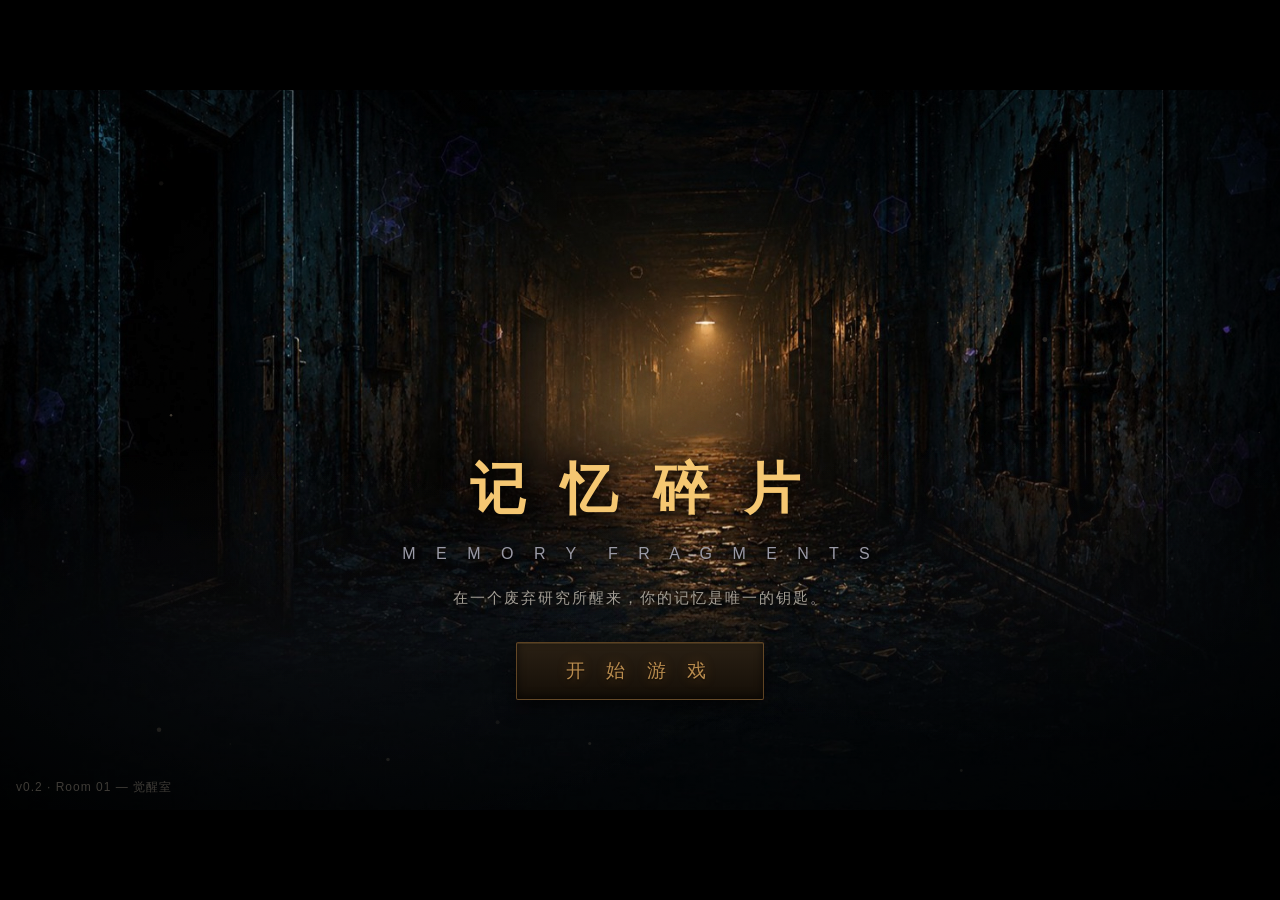
==== docs/index.html @ 023a06d7 "密码盘精修(修✕错位回右上发光叉+刻字金属键+凹槽辉光读数+红黄调柔)+线索图点击放大查看(ESC/点击收回)+全套程序化音效(拨灯/刻刀铮鸣/纸张/布/密码键哒/开锁哐当/答错嗡/开门,接静音键)" ====
<!DOCTYPE html>
<html lang="zh-CN">
<head>
<meta charset="UTF-8">
<meta name="viewport" content="width=device-width, initial-scale=1.0, maximum-scale=1.0, user-scalable=no">
<title>记忆碎片 · Memory Fragments</title>
<link rel="stylesheet" href="style.css">
</head>
<body>
<div id="app">
  <!-- 1280×720 舞台，按窗口等比缩放，热点坐标稳定 -->
  <div id="stage">

    <!-- 房间 -->
    <div id="room" class="hidden">
      <div id="bgLayer"></div>          <!-- 背景图（带鼠标视差） -->
      <div id="lampGlow"></div>         <!-- 暖黄灯光辉光（闪烁） -->
      <div id="colorGrade"></div>       <!-- 暖色调色 -->
      <canvas id="fxCanvas"></canvas>   <!-- 灰尘粒子 -->
      <div id="grain"></div>            <!-- 胶片颗粒 -->
      <div id="vignette"></div>         <!-- 晕影 -->
      <div id="hotspots"></div>         <!-- 交互热点 -->

      <!-- HUD -->
      <div id="statusPlate">
        <div class="room-name">觉醒室</div>
        <div class="stat" id="clueStat">线索　0 / 4</div>
        <div class="stat" id="fragStat">碎片　0 / 5</div>
      </div>
      <div id="toast"></div>

      <!-- 静音开关 -->
      <button id="muteBtn" aria-label="声音开关" title="声音开关">
        <svg viewBox="0 0 24 24" width="18" height="18" fill="none" stroke="currentColor" stroke-width="1.7" stroke-linecap="round" stroke-linejoin="round">
          <path d="M4 9v6h4l5 4V5L8 9H4z"/><path class="wave" d="M16 9a4 4 0 0 1 0 6"/><path class="wave" d="M18.5 6.5a8 8 0 0 1 0 11"/>
        </svg>
      </button>
    </div>

    <!-- 记忆闪回 -->
    <div id="memFlash" class="hidden">
      <div class="mf-static"></div>
      <div class="mf-body">
        <div class="mf-kicker" id="mfKicker">记 忆 碎 片</div>
        <p class="mf-text" id="mfText"></p>
        <button id="mfClose" class="mf-continue">…</button>
      </div>
    </div>

    <!-- 记忆档案 -->
    <div id="memArchive" class="hidden">
      <div class="ma-panel">
        <button id="maClose" class="corner-close" aria-label="关闭">✕</button>
        <h2>记 忆 档 案</h2>
        <div id="maList"></div>
        <div class="ma-hint">每一块都是从你脑中被取走的——趁还记得，再读一遍。</div>
      </div>
    </div>

    <!-- 浮动热点名称标签 -->
    <div id="hoverLabel"></div>

    <!-- 标题封面（电影级） -->
    <div id="title">
      <div id="titleBg"></div>              <!-- 缓慢推近的走廊 -->
      <div id="titleLamp"></div>            <!-- 走廊吊灯明灭 -->
      <div class="title-fog fog1"></div>    <!-- 飘动雾气 -->
      <div class="title-fog fog2"></div>
      <canvas id="titleDust"></canvas>      <!-- 浮尘 -->
      <div id="titleGrain"></div>          <!-- 胶片颗粒 -->
      <div id="titleVig"></div>            <!-- 晕影呼吸 -->
      <div class="title-content">
        <h1>记 忆 碎 片</h1>
        <div class="subtitle">M E M O R Y　F R A G M E N T S</div>
        <p class="tagline">在一个废弃研究所醒来，你的记忆是唯一的钥匙。</p>
        <button id="startBtn">开 始 游 戏</button>
      </div>
      <div class="version">v0.2 · Room 01 — 觉醒室</div>
    </div>

    <!-- 图片弹窗：只靠点击牌子外的空白处关闭 -->
    <div id="popup" class="hidden">
      <div class="popup-card">
        <h2 id="popupTitle"></h2>
        <div class="popup-img-wrap"><img id="popupImg" alt=""></div>
        <p id="popupDesc"></p>
      </div>
    </div>

    <!-- 线索图放大查看：点图放大，点一下/ESC 收回 -->
    <div id="imgZoom" class="hidden"><img id="imgZoomImg" alt=""></div>

    <!-- 密码键盘 -->
    <div id="keypad" class="hidden">
      <div class="keypad-panel">
        <button id="kpClose" class="corner-close" aria-label="关闭">✕</button>
        <div class="brand">SECURE-LOCK v7</div>
        <div class="digits" id="digits"></div>
        <div class="kp-hint" id="kpHint">输入四位密码</div>
        <div class="keys" id="keys"></div>
      </div>
    </div>

  </div>
</div>

<!-- 手机竖屏：请横屏提示 -->
<div id="rotateHint">
  <svg viewBox="0 0 24 24" width="60" height="60" fill="none" stroke="currentColor" stroke-width="1.4" stroke-linecap="round" stroke-linejoin="round">
    <rect x="7" y="2" width="10" height="20" rx="2"/><path d="M11 19h2"/>
  </svg>
  <p>请把手机横过来<br>横屏体验</p>
</div>
<script src="game.js"></script>
</body>
</html>
---- docs/style.css ----
:root{
  --amber:#f5c772;
  --amber-soft:#e8b25e;
  --ink:#0a0d12;
  --ink-card:#0c0f15;
  --text:#e9e2d4;
  --muted:#9a8f7c;
  /* 恐怖外壳调色：锈/黄铜/骨白/发霉暖黑 */
  --rust:#6e3f22;
  --brass:#b98c4e;
  --brass-dim:#8a6736;
  --bone:#c8bca2;
  --panel:#0b0907;
  --panel-2:#100c08;
  --font: "PingFang SC","Microsoft YaHei","Noto Sans SC","Hiragino Sans GB",-apple-system,sans-serif;
  /* 复用的胶片颗粒纹理 */
  --grain-tex:url("data:image/svg+xml;utf8,<svg xmlns='http://www.w3.org/2000/svg' width='140' height='140'><filter id='n'><feTurbulence type='fractalNoise' baseFrequency='.85' numOctaves='2'/></filter><rect width='100%25' height='100%25' filter='url(%23n)'/></svg>");
}
*{margin:0;padding:0;box-sizing:border-box;}
html,body{height:100%;background:#000;overflow:hidden;font-family:var(--font);
  -webkit-user-select:none;user-select:none;-webkit-tap-highlight-color:transparent;}

#app{position:fixed;inset:0;background:#000;display:flex;align-items:center;justify-content:center;}

/* ===== 1280×720 舞台，等比缩放居中 ===== */
#stage{position:relative;width:1280px;height:720px;transform-origin:center center;
  box-shadow:0 0 80px rgba(0,0,0,.8);}

.hidden{display:none !important;}

/* ===== 房间 ===== */
#room{position:absolute;inset:0;overflow:hidden;background:#05070a;}
#bgLayer{position:absolute;inset:-5%;background:center/cover no-repeat;
  will-change:transform;transition:transform .18s ease-out;}

/* 暖黄灯光辉光（脚本里改 --flick 实现闪烁） */
#lampGlow{position:absolute;left:46%;top:50%;width:62%;height:80%;
  transform:translate(-50%,-50%);pointer-events:none;
  background:radial-gradient(ellipse 40% 42% at 50% 50%,
     rgba(255,196,110,.34),rgba(255,170,80,.12) 45%,transparent 70%);
  mix-blend-mode:screen;opacity:var(--flick,1);}

#colorGrade{position:absolute;inset:0;pointer-events:none;mix-blend-mode:soft-light;
  background:linear-gradient(180deg,rgba(60,40,15,.35),rgba(10,20,30,.25));}

#fxCanvas{position:absolute;inset:0;pointer-events:none;}

/* 胶片颗粒 */
#grain{position:absolute;inset:-50%;pointer-events:none;opacity:.045;
  background-image:url("data:image/svg+xml;utf8,<svg xmlns='http://www.w3.org/2000/svg' width='120' height='120'><filter id='n'><feTurbulence type='fractalNoise' baseFrequency='.9' numOctaves='2'/></filter><rect width='100%25' height='100%25' filter='url(%23n)'/></svg>");
  animation:grain .5s steps(4) infinite;}
@keyframes grain{
  0%{transform:translate(0,0)} 25%{transform:translate(-3%,2%)}
  50%{transform:translate(2%,-2%)} 75%{transform:translate(-2%,-3%)}
  100%{transform:translate(3%,2%)} }

/* 晕影 */
#vignette{position:absolute;inset:0;pointer-events:none;
  background:radial-gradient(ellipse 75% 75% at 50% 48%,transparent 40%,rgba(0,0,0,.55) 88%,rgba(0,0,0,.85));}

/* ===== 热点 ===== */
#hotspots{position:absolute;inset:0;}
/* 无边框、无方块：悬停只给一层柔和暖光（边缘渐隐看不出矩形）+ 浮标签 */
.hotspot{position:absolute;cursor:pointer;background:transparent;
  transition:background .3s ease;}
.hotspot:hover{
  background:radial-gradient(ellipse 60% 60% at center,rgba(245,205,130,.13),rgba(245,190,100,.05) 45%,transparent 68%);}

/* 贴着鼠标的发光文字标签——不是按钮：无底板无边框，靠多层描边在任何背景上清晰 */
#hoverLabel{position:absolute;z-index:40;pointer-events:none;display:none;
  padding:2px 4px;font-size:16px;letter-spacing:4px;color:var(--brass);white-space:nowrap;
  background:none;border:none;box-shadow:none;
  text-shadow:0 0 6px rgba(0,0,0,.98),0 0 10px rgba(0,0,0,.95),0 2px 4px #000,0 0 18px rgba(160,105,40,.45);}

/* ===== HUD（锈蚀铭牌）===== */
#statusPlate{position:absolute;left:16px;top:14px;z-index:30;
  padding:11px 18px 12px;border-radius:3px;
  background:linear-gradient(165deg,rgba(20,14,8,.85),rgba(8,6,4,.85));
  border:1px solid rgba(110,80,44,.3);
  box-shadow:0 6px 20px rgba(0,0,0,.55),inset 0 1px 0 rgba(170,130,70,.08);
  backdrop-filter:blur(2px);}
#statusPlate .room-name{color:var(--brass);font-size:19px;letter-spacing:5px;margin-bottom:5px;
  text-shadow:0 0 10px rgba(150,100,40,.35),0 1px 2px #000;}
#statusPlate .stat{color:rgba(190,176,146,.78);font-size:13px;line-height:1.7;letter-spacing:2px;}

#toast{position:absolute;left:50%;bottom:46px;transform:translateX(-50%) translateY(8px);
  z-index:30;max-width:680px;padding:11px 30px;border-radius:2px;text-align:center;
  color:var(--bone);font-size:16.5px;letter-spacing:1.5px;
  background:linear-gradient(180deg,rgba(16,11,7,.94),rgba(7,5,3,.94));
  border:1px solid rgba(110,80,44,.34);text-shadow:0 1px 3px #000;
  box-shadow:0 8px 26px rgba(0,0,0,.65),inset 0 1px 0 rgba(170,130,70,.08);
  opacity:0;visibility:hidden;transition:opacity .3s, transform .3s;}
#toast.show{opacity:1;visibility:visible;transform:translateX(-50%) translateY(0);}

/* ===== 标题封面（电影级）===== */
#title{position:absolute;inset:0;z-index:60;overflow:hidden;background:#000;
  display:flex;align-items:flex-end;justify-content:center;
  transition:opacity .8s ease;}

/* 走廊背景：缓慢推近（Ken Burns），往走廊深处暖光推 */
#titleBg{position:absolute;inset:-4%;background:center/cover no-repeat;
  background-image:var(--titlebg);transform-origin:50% 44%;
  animation:kenburns 34s ease-in-out infinite alternate;}
@keyframes kenburns{
  0%{transform:scale(1.02) translateY(0)}
  100%{transform:scale(1.16) translateY(-1.5%)} }

/* 走廊尽头吊灯：暖光明灭 */
#titleLamp{position:absolute;left:50%;top:44%;width:38%;height:46%;
  transform:translate(-50%,-50%);pointer-events:none;mix-blend-mode:screen;
  background:radial-gradient(ellipse 46% 50% at 50% 50%,
     rgba(255,180,90,.30),rgba(255,150,70,.10) 48%,transparent 72%);
  opacity:var(--tflick,1);}

/* 飘动雾气 */
.title-fog{position:absolute;inset:-20%;pointer-events:none;opacity:.5;
  background:radial-gradient(ellipse 50% 36% at 30% 70%,rgba(120,120,135,.10),transparent 60%),
            radial-gradient(ellipse 44% 30% at 72% 64%,rgba(110,115,130,.09),transparent 62%);}
.fog1{animation:fogDrift 46s linear infinite;}
.fog2{animation:fogDrift 64s linear infinite reverse;opacity:.35;}
@keyframes fogDrift{0%{transform:translate(-4%,1%)}50%{transform:translate(4%,-2%)}100%{transform:translate(-4%,1%)}}

#titleDust{position:absolute;inset:0;pointer-events:none;}

/* 胶片颗粒 */
#titleGrain{position:absolute;inset:-50%;pointer-events:none;opacity:.05;
  background-image:var(--grain-tex);background-size:140px;
  animation:grain .5s steps(4) infinite;mix-blend-mode:overlay;}

/* 晕影呼吸 */
#titleVig{position:absolute;inset:0;pointer-events:none;
  background:radial-gradient(ellipse 80% 80% at 50% 46%,transparent 32%,rgba(0,0,0,.6) 82%,rgba(0,0,0,.92));
  animation:vigBreath 9s ease-in-out infinite;}
@keyframes vigBreath{0%,100%{opacity:.86}50%{opacity:1}}

.title-content{position:relative;text-align:center;margin-bottom:110px;z-index:2;}

/* 标题：像快烧坏的灯，分段闪现后稳定 */
#title h1{color:var(--amber);font-size:56px;font-weight:600;letter-spacing:10px;
  text-shadow:0 2px 14px #000,0 0 44px rgba(0,0,0,.95),0 0 60px rgba(180,110,40,.25);
  opacity:0;animation:flickerIn 2.6s .3s forwards;}
#title .subtitle{color:#9a9aa6;font-size:16px;letter-spacing:8px;margin-top:16px;
  text-shadow:0 2px 10px #000,0 0 20px rgba(0,0,0,.9);
  opacity:0;animation:fadeUp 1.6s 2.4s forwards;}
#title .tagline{color:#a39e95;font-size:15px;margin-top:24px;letter-spacing:2px;
  text-shadow:0 2px 10px #000,0 0 16px rgba(0,0,0,.95);
  opacity:0;animation:fadeUp 1.6s 3.0s forwards;}
@keyframes flickerIn{
  0%{opacity:0}
  8%{opacity:.9}12%{opacity:.1}18%{opacity:.85}24%{opacity:.2}
  32%{opacity:1}40%{opacity:.45}48%{opacity:1}
  62%{opacity:.85}70%{opacity:1}100%{opacity:1}}
@keyframes fadeUp{from{opacity:0;transform:translateY(10px)}to{opacity:1;transform:translateY(0)}}

.version{position:absolute;left:16px;bottom:14px;color:#3f3c37;font-size:12px;letter-spacing:1px;z-index:2;}

/* 开始按钮：锈蚀金属铭牌 + 缓慢呼吸辉光 */
#startBtn{margin-top:34px;padding:15px 0;width:248px;font-family:var(--font);
  font-size:19px;letter-spacing:8px;color:var(--brass);cursor:pointer;border-radius:2px;
  background:linear-gradient(180deg,#2a2014,#140e07);
  border:1px solid rgba(140,100,52,.6);
  box-shadow:inset 0 1px 0 rgba(200,155,90,.18),inset 0 -2px 8px rgba(0,0,0,.6),0 6px 20px rgba(0,0,0,.6);
  text-shadow:0 0 12px rgba(180,110,40,.4),0 1px 2px #000;
  opacity:0;animation:fadeUp 1.6s 3.6s forwards, btnBreath 3.4s 5s ease-in-out infinite;}
#startBtn:hover{color:#ecc47e;background:linear-gradient(180deg,#3a2c17,#1c130a);
  box-shadow:inset 0 1px 0 rgba(200,155,90,.25),inset 0 -2px 8px rgba(0,0,0,.6),0 0 30px rgba(170,105,30,.55);
  transform:translateY(-1px);animation:none;opacity:1;}
#startBtn:active{transform:translateY(1px);box-shadow:inset 0 2px 10px rgba(0,0,0,.8);}
@keyframes btnBreath{0%,100%{box-shadow:inset 0 1px 0 rgba(200,155,90,.18),inset 0 -2px 8px rgba(0,0,0,.6),0 6px 20px rgba(0,0,0,.6)}
  50%{box-shadow:inset 0 1px 0 rgba(200,155,90,.22),inset 0 -2px 8px rgba(0,0,0,.6),0 0 26px rgba(160,100,30,.4)}}

/* ===== 通用：右上角 ✕ 关闭（锈蚀金属铆钉）===== */
.corner-close{position:absolute;top:10px;right:10px;width:32px;height:32px;
  display:flex;align-items:center;justify-content:center;
  font-size:17px;color:#7a6e58;cursor:pointer;border-radius:2px;
  background:linear-gradient(160deg,#241b12,#0e0a06);
  border:1px solid rgba(110,80,46,.45);
  box-shadow:inset 0 1px 0 rgba(180,140,80,.12),inset 0 0 10px rgba(0,0,0,.7);
  transition:color .18s,box-shadow .18s;z-index:5;font-family:var(--font);}
.corner-close:hover{color:var(--brass);
  box-shadow:inset 0 1px 0 rgba(180,140,80,.18),inset 0 0 10px rgba(0,0,0,.7),0 0 14px rgba(150,100,40,.4);}

/* ===== 检视弹窗：一块铆钉锈铁牌，纹理清晰、无亮边框、内容坐在牌上 ===== */
#popup{position:absolute;inset:0;z-index:70;display:flex;align-items:center;justify-content:center;
  background:radial-gradient(ellipse at center,rgba(0,0,0,.86),rgba(0,0,0,.96));
  backdrop-filter:blur(4px);opacity:0;transition:opacity .3s;}
#popup.show{opacity:1;}
.popup-card{position:relative;
  background:
    linear-gradient(155deg,rgba(10,7,4,.34),rgba(5,3,2,.5)),
    url("assets/ui/panel_metal.jpg") center/100% 100% no-repeat;
  width:560px;max-width:1120px;max-height:646px;border:none;border-radius:4px;
  padding:28px 40px 30px;overflow:hidden;
  display:flex;flex-direction:column;align-items:center;
  box-shadow:0 46px 110px rgba(0,0,0,.92),0 0 0 1px rgba(0,0,0,.85),
    inset 0 0 55px 3px rgba(0,0,0,.5);
  transform:scale(.97);transition:transform .3s,opacity .3s;}
.popup-card::before,.popup-card::after{display:none;}
/* ✕：纯发光叉，不带金属板 */
.popup-card>.corner-close{position:absolute;top:12px;right:14px;z-index:6;
  background:none;border:none;box-shadow:none;color:#9a8a6a;font-size:19px;}
.popup-card>.corner-close:hover{color:var(--brass);box-shadow:none;
  text-shadow:0 0 12px rgba(160,105,40,.6);}
#popup.show .popup-card{transform:scale(1);}
.popup-card h2{color:var(--brass);font-size:21px;letter-spacing:8px;font-weight:600;
  margin-bottom:18px;text-shadow:0 0 18px rgba(150,100,40,.5),0 2px 6px #000;}
/* 图片：贴在铁牌上的一张照片，有限大小（px 相对720舞台，别用vh会被舞台缩放翻倍）*/
.popup-img-wrap{width:auto;max-width:100%;height:auto;max-height:280px;
  border:1px solid rgba(0,0,0,.75);border-radius:2px;overflow:hidden;background:#040302;
  box-shadow:0 8px 22px rgba(0,0,0,.65),inset 0 0 0 1px rgba(150,110,60,.10);
  display:flex;justify-content:center;}
#popupImg{max-width:440px;max-height:280px;object-fit:contain;filter:contrast(1.03) saturate(.96);cursor:zoom-in;}

/* 线索图放大查看 */
#imgZoom{position:absolute;inset:0;z-index:72;display:flex;align-items:center;justify-content:center;
  background:rgba(0,0,0,.95);cursor:zoom-out;opacity:0;transition:opacity .25s;}
#imgZoom.show{opacity:1;}
#imgZoomImg{max-width:1160px;max-height:670px;object-fit:contain;
  border:1px solid rgba(110,80,44,.4);box-shadow:0 30px 90px rgba(0,0,0,.85);}
#popupDesc{color:var(--bone);font-size:15px;line-height:1.95;letter-spacing:.5px;
  text-align:center;margin-top:16px;max-width:100%;white-space:pre-line;
  text-shadow:0 2px 6px #000;}
/* 关闭：低调文字，不是按钮 */
#popupClose{margin-top:30px;padding:8px 22px;font-family:var(--font);font-size:14px;
  color:#9a8a6a;letter-spacing:6px;cursor:pointer;border-radius:0;
  background:none;border:none;
  text-shadow:0 1px 3px #000;transition:color .2s,text-shadow .2s;}
#popupClose:hover{color:var(--brass);text-shadow:0 0 14px rgba(160,105,40,.5),0 1px 3px #000;}
.popup-hint{color:#4a443a;font-size:11.5px;margin-top:10px;letter-spacing:2px;}

/* ===== 密码键盘（生锈机械门锁）===== */
#keypad{position:absolute;inset:0;z-index:70;display:flex;align-items:center;justify-content:center;
  background:radial-gradient(ellipse at center,rgba(0,0,0,.78),rgba(0,0,0,.93));
  backdrop-filter:blur(3px);opacity:0;transition:opacity .2s;}
#keypad.show{opacity:1;}
.keypad-panel{position:relative;width:300px;padding:24px 22px 22px;
  background:
    linear-gradient(165deg,rgba(16,11,7,.72),rgba(8,5,3,.85) 70%,rgba(5,3,2,.88)),
    url("assets/ui/panel_metal.jpg") center/100% 100% no-repeat;
  border:1px solid rgba(110,80,44,.5);border-radius:3px;
  box-shadow:0 28px 70px rgba(0,0,0,.82),inset 0 0 50px rgba(0,0,0,.7),
    inset 0 0 0 2px rgba(120,88,48,.10);
  transform:scale(.95);transition:transform .2s;overflow:hidden;}
.keypad-panel::before{content:"";position:absolute;inset:0;pointer-events:none;
  background-image:var(--grain-tex);background-size:160px;opacity:.05;mix-blend-mode:overlay;
  animation:grain .5s steps(4) infinite;}
.keypad-panel>*{position:relative;}
/* ✕ 回到右上角，纯发光叉（曾被 >* 规则拉回普通流跑到左上）*/
.keypad-panel>.corner-close{position:absolute;top:10px;right:12px;z-index:6;
  background:none;border:none;box-shadow:none;color:#9a8a6a;font-size:19px;}
.keypad-panel>.corner-close:hover{color:var(--brass);box-shadow:none;
  text-shadow:0 0 12px rgba(160,105,40,.6);}
#keypad.show .keypad-panel{transform:scale(1);}
.keypad-panel .brand{text-align:center;color:#7a6238;font-size:10.5px;letter-spacing:5px;
  margin:2px 0 18px;text-shadow:0 1px 2px #000;}
/* 机械读数：凹槽 + 辉光数字 */
.digits{display:flex;justify-content:center;gap:8px;margin-bottom:14px;}
.digit{width:46px;height:54px;display:flex;align-items:center;justify-content:center;
  background:radial-gradient(ellipse at 50% 38%,#19110700,#19110700),radial-gradient(ellipse at 50% 38%,#1a1206,#040301);
  border:1px solid #2c2114;border-radius:3px;
  font-size:28px;color:#f0c074;font-variant-numeric:tabular-nums;
  text-shadow:0 0 14px rgba(200,140,50,.7);
  box-shadow:inset 0 3px 10px rgba(0,0,0,.85),inset 0 0 0 1px rgba(0,0,0,.5);
  transition:border-color .15s,box-shadow .15s;}
.digit.filled{border-color:rgba(170,120,55,.7);
  box-shadow:inset 0 3px 10px rgba(0,0,0,.85),0 0 14px rgba(160,100,35,.35);}
.kp-hint{text-align:center;color:#7a6e52;font-size:12px;letter-spacing:1px;
  margin-bottom:16px;min-height:18px;transition:color .2s;}
.kp-hint.err{color:#c06a5e;text-shadow:0 0 10px rgba(150,40,30,.4);}
.keys{display:grid;grid-template-columns:repeat(3,1fr);gap:7px;}
/* 刻字金属按键 */
.key{height:50px;display:flex;align-items:center;justify-content:center;
  font-family:var(--font);font-size:20px;color:#c2ad86;cursor:pointer;border-radius:3px;
  background:linear-gradient(180deg,#241b11,#15100a 55%,#0e0a06);
  border:1px solid rgba(70,52,28,.5);
  box-shadow:inset 0 1px 0 rgba(180,140,75,.14),inset 0 -3px 6px rgba(0,0,0,.55),0 2px 4px rgba(0,0,0,.4);
  text-shadow:0 1px 1px #000,0 0 8px rgba(160,110,40,.22);
  transition:color .12s,box-shadow .12s,background .12s;}
.key:hover{color:#eccb85;background:linear-gradient(180deg,#2e2315,#1a120b 55%,#120c07);
  box-shadow:inset 0 1px 0 rgba(180,140,75,.2),0 0 16px rgba(150,95,30,.35);}
.key:active{transform:translateY(1px);box-shadow:inset 0 3px 9px rgba(0,0,0,.85);}
.key.confirm{color:#e6bd72;background:linear-gradient(180deg,#3a2c14,#241809);border-color:rgba(150,108,52,.55);}
.key.confirm:hover{background:linear-gradient(180deg,#46341a,#2a1c0d);box-shadow:0 0 18px rgba(160,100,30,.45);}
.key.clear{color:#bf8a7e;background:linear-gradient(180deg,#2c1813,#180d0a);border-color:rgba(110,62,50,.5);}
.key.clear:hover{background:linear-gradient(180deg,#3a201a,#20100c);box-shadow:0 0 16px rgba(140,55,40,.38);}

/* ===== 静音开关 ===== */
#muteBtn{position:absolute;top:16px;right:16px;z-index:35;width:38px;height:38px;
  display:flex;align-items:center;justify-content:center;cursor:pointer;border-radius:3px;
  color:#8a7a5c;background:linear-gradient(160deg,rgba(22,15,9,.85),rgba(9,6,4,.85));
  border:1px solid rgba(110,80,44,.4);box-shadow:inset 0 1px 0 rgba(170,130,70,.1);
  transition:color .18s,box-shadow .18s;}
#muteBtn:hover{color:var(--brass);box-shadow:inset 0 1px 0 rgba(170,130,70,.16),0 0 14px rgba(150,100,40,.35);}
#muteBtn.muted{color:#6b5b46;}
#muteBtn.muted .wave{display:none;}

/* ===== 记忆闪回 ===== */
#memFlash{position:absolute;inset:0;z-index:80;display:flex;align-items:center;justify-content:center;
  background:#000;opacity:0;transition:opacity .5s;}
#memFlash.show{opacity:1;}
#memFlash.flashin{animation:memWash 1.1s ease-out;}
@keyframes memWash{0%{background:#d9d2c4}20%{background:#3a342a}100%{background:#000}}
.mf-static{position:absolute;inset:-50%;pointer-events:none;opacity:.06;
  background-image:var(--grain-tex);background-size:130px;animation:grain .4s steps(4) infinite;}
.mf-body{position:relative;max-width:640px;text-align:center;padding:0 40px;}
.mf-kicker{color:var(--brass-dim);font-size:13px;letter-spacing:8px;margin-bottom:28px;
  opacity:.85;text-shadow:0 0 12px rgba(150,100,40,.3);}
.mf-text{color:#d2c8b4;font-size:20px;line-height:2.1;letter-spacing:2px;white-space:pre-line;
  text-shadow:0 2px 10px #000,0 0 30px rgba(0,0,0,.8);min-height:120px;}
.mf-text .cur{color:var(--brass);opacity:.7;animation:caret 1s steps(1) infinite;}
@keyframes caret{50%{opacity:0}}
.mf-continue{margin-top:40px;padding:9px 28px;font-family:var(--font);font-size:14px;
  letter-spacing:4px;color:#8a7e66;cursor:pointer;border-radius:2px;
  background:transparent;border:1px solid rgba(110,80,44,.4);
  opacity:0;transition:opacity .6s,color .18s,box-shadow .18s;}
.mf-continue.ready{opacity:1;}
.mf-continue:hover{color:var(--brass);box-shadow:0 0 16px rgba(150,100,40,.35);}

/* ===== 记忆档案 ===== */
#memArchive{position:absolute;inset:0;z-index:75;display:flex;align-items:center;justify-content:center;
  background:radial-gradient(ellipse at center,rgba(0,0,0,.86),rgba(0,0,0,.96));
  backdrop-filter:blur(3px);opacity:0;transition:opacity .22s;}
#memArchive.show{opacity:1;}
.ma-panel{position:relative;width:560px;max-width:1100px;max-height:600px;overflow-y:auto;
  background:linear-gradient(160deg,var(--panel-2),var(--panel) 60%,#070504);
  border:1px solid rgba(110,80,44,.42);border-radius:3px;padding:26px 30px 22px;
  box-shadow:0 30px 90px rgba(0,0,0,.85),inset 0 0 70px rgba(0,0,0,.7),inset 0 0 0 2px rgba(120,88,48,.10);}
.ma-panel h2{color:var(--brass);font-size:21px;letter-spacing:6px;margin-bottom:20px;text-align:center;
  text-shadow:0 0 14px rgba(150,100,40,.4);padding-bottom:12px;border-bottom:1px solid rgba(110,80,44,.28);}
.ma-item{padding:14px 16px;margin-bottom:12px;border-radius:2px;
  background:rgba(20,14,8,.5);border:1px solid rgba(90,66,36,.3);}
.ma-item .ma-t{color:var(--brass-dim);font-size:13px;letter-spacing:3px;margin-bottom:8px;}
.ma-item .ma-c{color:var(--bone);font-size:15px;line-height:1.85;letter-spacing:.5px;white-space:pre-line;}
.ma-empty{color:#6b6049;text-align:center;font-size:14px;letter-spacing:1px;padding:30px 0;}
.ma-hint{color:#5a4f3c;font-size:12px;text-align:center;margin-top:8px;letter-spacing:1px;font-style:italic;}
#fragStat{cursor:pointer;transition:color .18s;}
#fragStat:hover{color:var(--brass);}

/* ===== 手机竖屏：请横屏 ===== */
#rotateHint{position:fixed;inset:0;z-index:200;display:none;
  flex-direction:column;align-items:center;justify-content:center;gap:22px;
  background:#050403;color:var(--brass);font-family:var(--font);text-align:center;
  font-size:18px;line-height:1.9;letter-spacing:3px;text-shadow:0 2px 8px #000;}
#rotateHint svg{animation:rotateHintSpin 2.6s ease-in-out infinite;filter:drop-shadow(0 0 12px rgba(150,100,40,.4));}
@keyframes rotateHintSpin{0%,38%{transform:rotate(0)}58%,100%{transform:rotate(-90deg)}}
@media (orientation:portrait) and (max-width:920px){#rotateHint{display:flex;}}

/* 通关闪白 */
#flash{position:absolute;inset:0;z-index:90;background:#fff;opacity:0;pointer-events:none;
  transition:opacity .15s;}
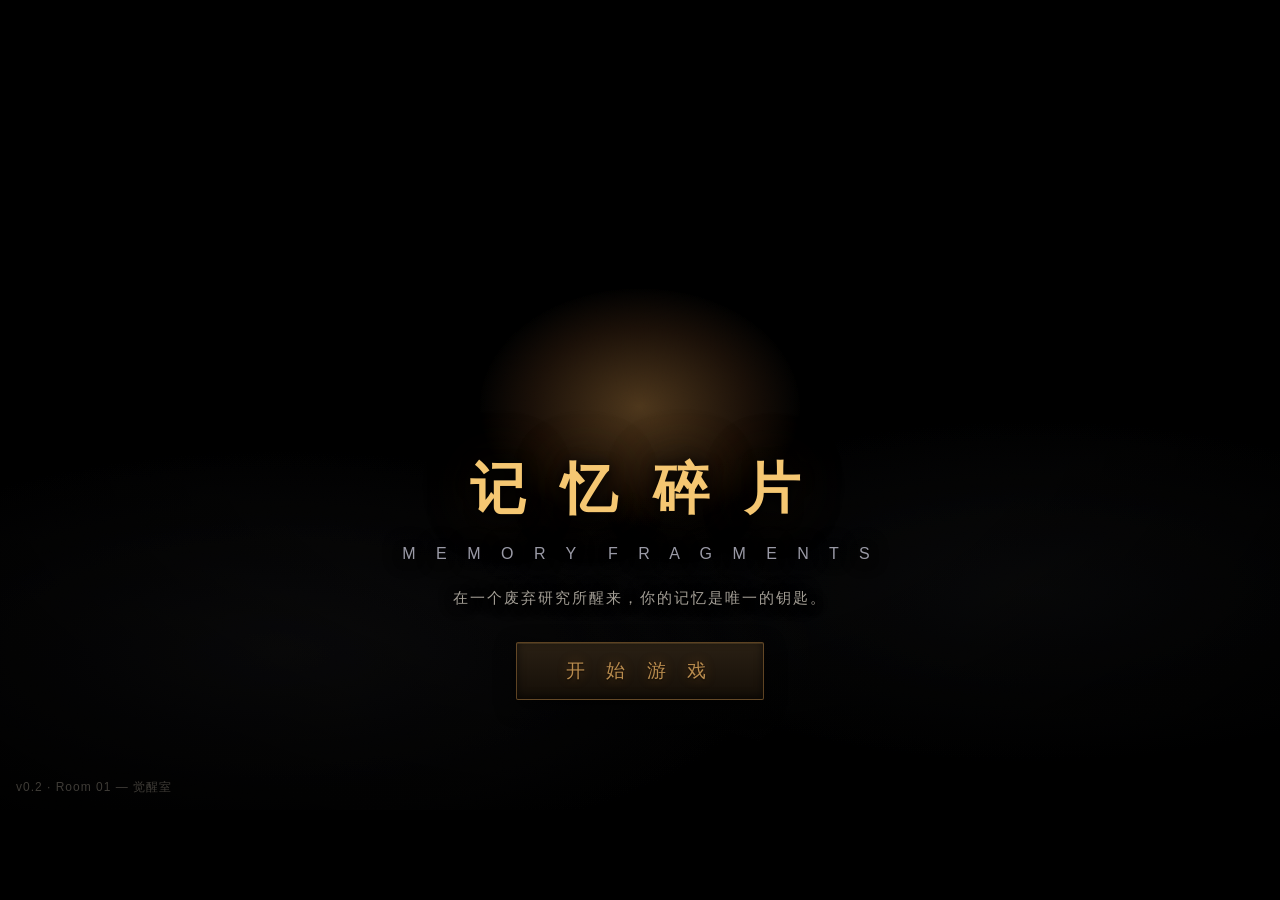
==== commit becd0b32: "记忆闪回改图在上文字在下:mf-body加mf-img(px相对720舞台)+showMemory按mem.img显隐;frag1接现成宝丽来旧照(研究区B白大褂=你曾是这里的研究员)+文案改配图埋'" ====
--- a/docs/index.html
+++ b/docs/index.html
@@ -42,6 +42,7 @@
       <div class="mf-static"></div>
       <div class="mf-body">
         <div class="mf-kicker" id="mfKicker">记 忆 碎 片</div>
+        <img id="mfImg" class="mf-img" alt="">
         <p class="mf-text" id="mfText"></p>
         <button id="mfClose" class="mf-continue">…</button>
       </div>
--- a/docs/style.css
+++ b/docs/style.css
@@ -303,8 +303,12 @@
 .mf-static{position:absolute;inset:-50%;pointer-events:none;opacity:.06;
   background-image:var(--grain-tex);background-size:130px;animation:grain .4s steps(4) infinite;}
 .mf-body{position:relative;max-width:640px;text-align:center;padding:0 40px;}
-.mf-kicker{color:var(--brass-dim);font-size:13px;letter-spacing:8px;margin-bottom:28px;
+.mf-kicker{color:var(--brass-dim);font-size:13px;letter-spacing:8px;margin-bottom:24px;
   opacity:.85;text-shadow:0 0 12px rgba(150,100,40,.3);}
+/* 闪回画面：图在上、文字在下（px 相对720舞台，别用vh）*/
+.mf-img{display:none;max-width:430px;max-height:300px;object-fit:contain;margin:0 auto 26px;
+  filter:contrast(1.02) saturate(.95);box-shadow:0 16px 50px rgba(0,0,0,.7);}
+.mf-img.show{display:block;}
 .mf-text{color:#d2c8b4;font-size:20px;line-height:2.1;letter-spacing:2px;white-space:pre-line;
   text-shadow:0 2px 10px #000,0 0 30px rgba(0,0,0,.8);min-height:120px;}
 .mf-text .cur{color:var(--brass);opacity:.7;animation:caret 1s steps(1) infinite;}
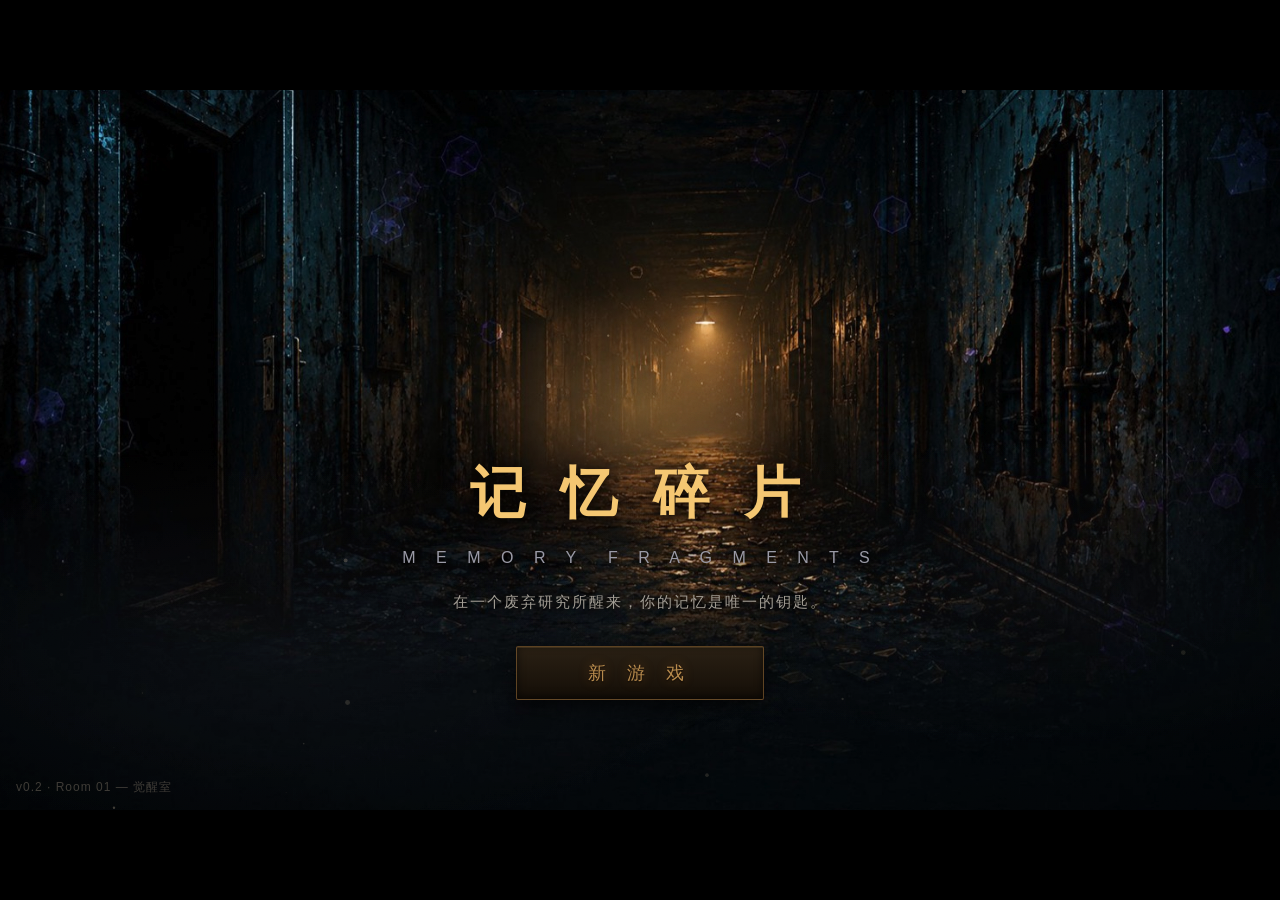
==== commit 6d72f6f6: "存档/继续系统:localStorage自动存(线索/碎片/柜子/钥匙/记忆/通关)+首页继续游戏(有档才显)/新游戏(覆盖前自写确认弹窗禁原生confirm)+死亡保留档回本房间(待接死亡机制);换" ====
--- a/docs/index.html
+++ b/docs/index.html
@@ -37,6 +37,17 @@
       </button>
     </div>
 
+    <!-- 自写确认弹窗 -->
+    <div id="confirmBox" class="hidden">
+      <div class="confirm-card">
+        <p id="confirmText"></p>
+        <div class="confirm-btns">
+          <button id="confirmYes">确 定</button>
+          <button id="confirmNo">取 消</button>
+        </div>
+      </div>
+    </div>
+
     <!-- 记忆闪回 -->
     <div id="memFlash" class="hidden">
       <div class="mf-static"></div>
@@ -74,7 +85,10 @@
         <h1>记 忆 碎 片</h1>
         <div class="subtitle">M E M O R Y　F R A G M E N T S</div>
         <p class="tagline">在一个废弃研究所醒来，你的记忆是唯一的钥匙。</p>
-        <button id="startBtn">开 始 游 戏</button>
+        <div class="title-buttons">
+          <button id="continueBtn" class="title-btn hidden">继 续 游 戏</button>
+          <button id="newBtn" class="title-btn">新 游 戏</button>
+        </div>
       </div>
       <div class="version">v0.2 · Room 01 — 觉醒室</div>
     </div>
--- a/docs/style.css
+++ b/docs/style.css
@@ -99,7 +99,7 @@
 
 /* 走廊背景：缓慢推近（Ken Burns），往走廊深处暖光推 */
 #titleBg{position:absolute;inset:-4%;background:center/cover no-repeat;
-  background-image:var(--titlebg);transform-origin:50% 44%;
+  transform-origin:50% 44%;
   animation:kenburns 34s ease-in-out infinite alternate;}
 @keyframes kenburns{
   0%{transform:scale(1.02) translateY(0)}
@@ -127,11 +127,11 @@
   background-image:var(--grain-tex);background-size:140px;
   animation:grain .5s steps(4) infinite;mix-blend-mode:overlay;}
 
-/* 晕影呼吸 */
+/* 晕影呼吸（调淡，别把走廊压死）*/
 #titleVig{position:absolute;inset:0;pointer-events:none;
-  background:radial-gradient(ellipse 80% 80% at 50% 46%,transparent 32%,rgba(0,0,0,.6) 82%,rgba(0,0,0,.92));
+  background:radial-gradient(ellipse 105% 100% at 50% 45%,transparent 52%,rgba(0,0,0,.32) 84%,rgba(0,0,0,.62));
   animation:vigBreath 9s ease-in-out infinite;}
-@keyframes vigBreath{0%,100%{opacity:.86}50%{opacity:1}}
+@keyframes vigBreath{0%,100%{opacity:.7}50%{opacity:.85}}
 
 .title-content{position:relative;text-align:center;margin-bottom:110px;z-index:2;}
 
@@ -154,20 +154,39 @@
 
 .version{position:absolute;left:16px;bottom:14px;color:#3f3c37;font-size:12px;letter-spacing:1px;z-index:2;}
 
-/* 开始按钮：锈蚀金属铭牌 + 缓慢呼吸辉光 */
-#startBtn{margin-top:34px;padding:15px 0;width:248px;font-family:var(--font);
-  font-size:19px;letter-spacing:8px;color:var(--brass);cursor:pointer;border-radius:2px;
+/* 开始/继续/新游戏按钮：锈蚀金属铭牌 + 缓慢呼吸辉光 */
+.title-buttons{display:flex;flex-direction:column;align-items:center;gap:12px;margin-top:34px;}
+.title-btn{padding:14px 0;width:248px;font-family:var(--font);
+  font-size:18px;letter-spacing:8px;color:var(--brass);cursor:pointer;border-radius:2px;
   background:linear-gradient(180deg,#2a2014,#140e07);
   border:1px solid rgba(140,100,52,.6);
   box-shadow:inset 0 1px 0 rgba(200,155,90,.18),inset 0 -2px 8px rgba(0,0,0,.6),0 6px 20px rgba(0,0,0,.6);
   text-shadow:0 0 12px rgba(180,110,40,.4),0 1px 2px #000;
   opacity:0;animation:fadeUp 1.6s 3.6s forwards, btnBreath 3.4s 5s ease-in-out infinite;}
-#startBtn:hover{color:#ecc47e;background:linear-gradient(180deg,#3a2c17,#1c130a);
+.title-btn:hover{color:#ecc47e;background:linear-gradient(180deg,#3a2c17,#1c130a);
   box-shadow:inset 0 1px 0 rgba(200,155,90,.25),inset 0 -2px 8px rgba(0,0,0,.6),0 0 30px rgba(170,105,30,.55);
   transform:translateY(-1px);animation:none;opacity:1;}
-#startBtn:active{transform:translateY(1px);box-shadow:inset 0 2px 10px rgba(0,0,0,.8);}
+.title-btn:active{transform:translateY(1px);box-shadow:inset 0 2px 10px rgba(0,0,0,.8);}
+.title-btn.hidden{display:none;}
 @keyframes btnBreath{0%,100%{box-shadow:inset 0 1px 0 rgba(200,155,90,.18),inset 0 -2px 8px rgba(0,0,0,.6),0 6px 20px rgba(0,0,0,.6)}
   50%{box-shadow:inset 0 1px 0 rgba(200,155,90,.22),inset 0 -2px 8px rgba(0,0,0,.6),0 0 26px rgba(160,100,30,.4)}}
+
+/* 自写确认弹窗（覆盖存档等）*/
+#confirmBox{position:absolute;inset:0;z-index:80;display:flex;align-items:center;justify-content:center;
+  background:rgba(0,0,0,.86);backdrop-filter:blur(3px);opacity:0;transition:opacity .22s;}
+#confirmBox.show{opacity:1;}
+.confirm-card{position:relative;width:420px;max-width:88vw;padding:30px 34px 24px;border-radius:4px;
+  background:linear-gradient(155deg,rgba(10,7,4,.4),rgba(5,3,2,.55)),url("assets/ui/panel_metal.jpg") center/100% 100% no-repeat;
+  box-shadow:0 40px 100px rgba(0,0,0,.9),0 0 0 1px rgba(0,0,0,.8);text-align:center;
+  transform:scale(.96);transition:transform .22s;}
+#confirmBox.show .confirm-card{transform:scale(1);}
+.confirm-card p{color:var(--bone);font-size:16px;line-height:1.8;letter-spacing:1px;margin-bottom:24px;text-shadow:0 2px 6px #000;}
+.confirm-btns{display:flex;gap:14px;justify-content:center;}
+.confirm-btns button{padding:10px 26px;font-family:var(--font);font-size:14px;letter-spacing:3px;cursor:pointer;border-radius:2px;
+  border:1px solid rgba(120,88,46,.5);background:linear-gradient(180deg,#241b11,#140e08);color:#bfae8a;
+  box-shadow:inset 0 1px 0 rgba(180,140,75,.12);transition:color .18s,box-shadow .18s;}
+.confirm-btns button:hover{color:var(--brass);box-shadow:0 0 16px rgba(150,95,30,.4);}
+#confirmYes{color:#d9a85f;border-color:rgba(150,108,52,.6);}
 
 /* ===== 通用：右上角 ✕ 关闭（锈蚀金属铆钉）===== */
 .corner-close{position:absolute;top:10px;right:10px;width:32px;height:32px;
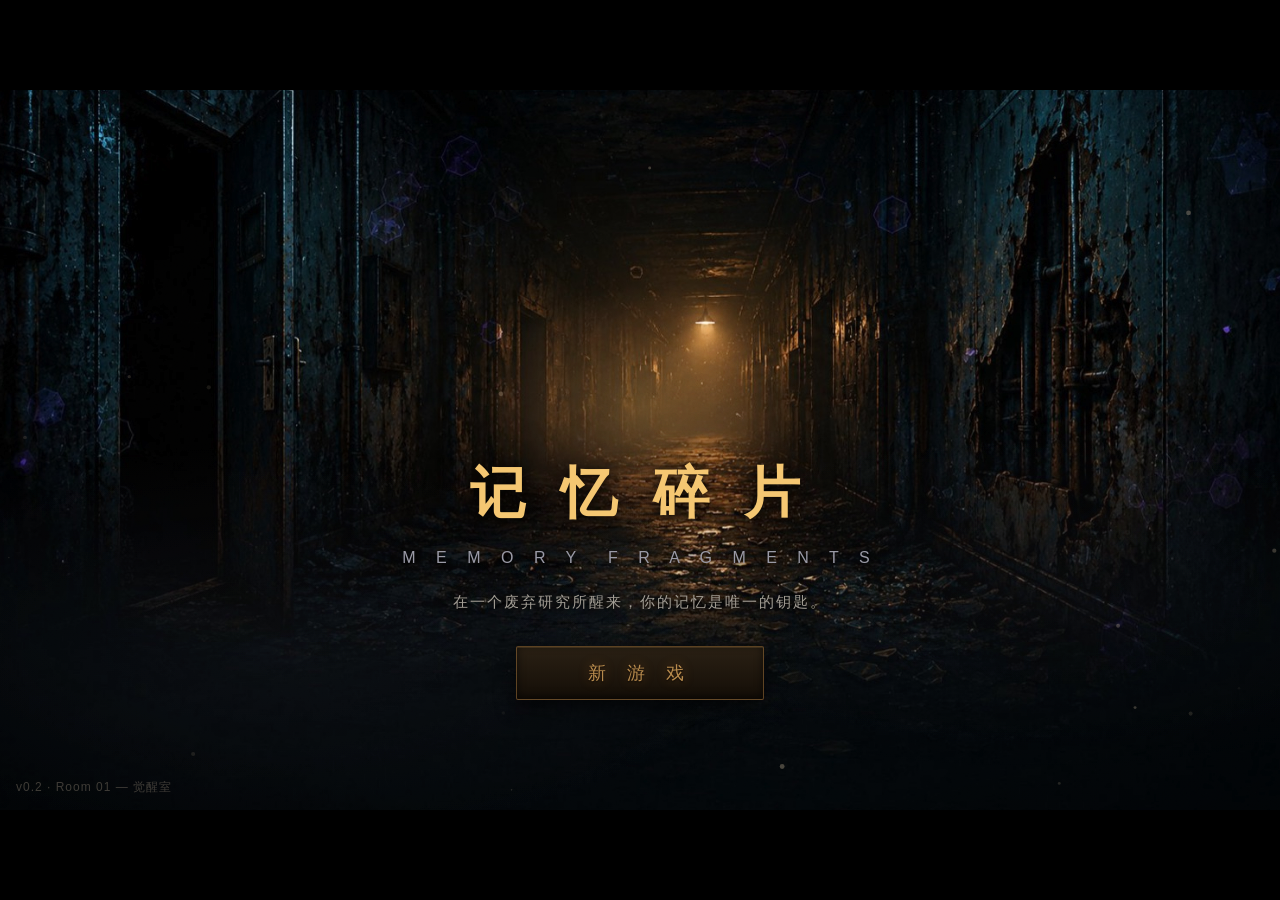
==== commit 5c7329bd: "第一关闭环:拿钥匙金光特写(关柜门后钥匙旋亮放大飞向HUD)+HUD黄铜钥匙标记(继续游戏保留)+开门推门3D过场(door.jpg门扇rotateY推开+钥匙锁孔转动+露黑暗走廊暖光+觉醒室·通关字" ====
--- a/docs/index.html
+++ b/docs/index.html
@@ -26,6 +26,10 @@
         <div class="room-name">觉醒室</div>
         <div class="stat" id="clueStat">线索　0 / 4</div>
         <div class="stat" id="fragStat">碎片　0 / 5</div>
+        <div class="stat keyslot hidden" id="keySlot">
+          <svg viewBox="0 0 24 24" width="14" height="14" fill="none" stroke="currentColor" stroke-width="1.7" stroke-linecap="round" stroke-linejoin="round"><circle cx="7.5" cy="12" r="3.5"/><path d="M11 12h9M17.5 12v3.5M20 12v3"/></svg>
+          黄铜钥匙
+        </div>
       </div>
       <div id="toast"></div>
 
@@ -105,6 +109,27 @@
     <!-- 线索图放大查看：点图放大，点一下/ESC 收回 -->
     <div id="imgZoom" class="hidden"><img id="imgZoomImg" alt=""></div>
 
+    <!-- 拿钥匙金光特写 -->
+    <div id="keyGlint" class="hidden">
+      <svg viewBox="0 0 24 24" width="120" height="120" fill="none" stroke="currentColor" stroke-width="1.4" stroke-linecap="round" stroke-linejoin="round"><circle cx="7.5" cy="12" r="3.5"/><path d="M11 12h9M17.5 12v3.5M20 12v3"/></svg>
+    </div>
+
+    <!-- 开门推门过场 -->
+    <div id="doorSeq" class="hidden">
+      <div class="ds-void"></div>
+      <div class="ds-stage">
+        <div class="ds-door">
+          <img id="dsDoorImg" alt="">
+          <svg class="ds-key" viewBox="0 0 24 24" width="58" height="58" fill="none" stroke="currentColor" stroke-width="1.3" stroke-linecap="round" stroke-linejoin="round"><circle cx="7.5" cy="12" r="3.5"/><path d="M11 12h9M17.5 12v3.5M20 12v3"/></svg>
+        </div>
+      </div>
+      <div class="ds-end">
+        <p class="ds-title">觉 醒 室 · 通 关</p>
+        <p class="ds-sub">铁门在身后合拢。走廊里弥漫着同样的尘味，<br>更深的黑暗在前方等待——镜像计划，仍在继续。</p>
+        <button class="ds-btn" id="dsBackBtn">回 到 标 题</button>
+      </div>
+    </div>
+
     <!-- 密码键盘 -->
     <div id="keypad" class="hidden">
       <div class="keypad-panel">
--- a/docs/style.css
+++ b/docs/style.css
@@ -368,6 +368,49 @@
 @keyframes rotateHintSpin{0%,38%{transform:rotate(0)}58%,100%{transform:rotate(-90deg)}}
 @media (orientation:portrait) and (max-width:920px){#rotateHint{display:flex;}}
 
-/* 通关闪白 */
+/* HUD 钥匙标记 */
+#keySlot{display:flex;align-items:center;gap:6px;color:#d9b066;margin-top:3px;
+  text-shadow:0 1px 2px #000;}
+#keySlot.hidden{display:none;}
+#keySlot svg{filter:drop-shadow(0 0 4px rgba(180,120,40,.5));}
+
+/* 拿钥匙金光特写：钥匙旋亮放大，飞向左上HUD */
+#keyGlint{position:absolute;inset:0;z-index:78;display:flex;align-items:center;justify-content:center;pointer-events:none;}
+#keyGlint svg{color:#f3cd82;filter:drop-shadow(0 0 26px rgba(243,205,130,.95));
+  animation:keyGet 1.8s ease-in-out forwards;}
+@keyframes keyGet{
+  0%{opacity:0;transform:scale(.4) rotate(-25deg)}
+  18%{opacity:1;transform:scale(1.3) rotate(0deg)}
+  55%{opacity:1;transform:scale(1.05) translate(0,0)}
+  100%{opacity:0;transform:scale(.16) translate(-46vw,-31vh)}}
+
+/* ===== 开门推门过场 ===== */
+#doorSeq{position:absolute;inset:0;z-index:85;background:#000;overflow:hidden;opacity:0;transition:opacity .6s;}
+#doorSeq.show{opacity:1;}
+.ds-void{position:absolute;inset:0;
+  background:radial-gradient(ellipse 52% 62% at 50% 48%,rgba(255,178,88,.24),rgba(120,70,30,.06) 45%,#000 76%),#000;}
+.ds-stage{position:absolute;inset:0;perspective:1400px;}
+.ds-door{position:absolute;inset:0;transform-origin:left center;transform-style:preserve-3d;
+  backface-visibility:hidden;will-change:transform;}
+#dsDoorImg{position:absolute;inset:0;width:100%;height:100%;object-fit:cover;}
+.ds-key{position:absolute;left:37.5%;top:50%;transform:translate(-50%,-50%);color:#ecc170;
+  filter:drop-shadow(0 0 12px rgba(220,160,60,.85));}
+#doorSeq.turn .ds-key{animation:keyTurn .7s ease-in-out forwards;}
+@keyframes keyTurn{to{transform:translate(-50%,-50%) rotate(92deg)}}
+#doorSeq.swing .ds-key{opacity:0;transition:opacity .35s;}
+#doorSeq.swing .ds-door{animation:doorSwing 2.2s cubic-bezier(.55,.03,.3,1) forwards;}
+@keyframes doorSwing{0%{transform:rotateY(0)}100%{transform:rotateY(-110deg) translateZ(30px)}}
+.ds-end{position:absolute;inset:0;display:flex;flex-direction:column;align-items:center;justify-content:center;
+  gap:20px;opacity:0;pointer-events:none;text-align:center;}
+#doorSeq.ended .ds-end{opacity:1;pointer-events:auto;transition:opacity 1.6s ease;}
+.ds-title{color:var(--brass);font-size:32px;letter-spacing:12px;font-weight:600;
+  text-shadow:0 0 24px rgba(150,100,40,.5),0 2px 8px #000;}
+.ds-sub{color:#a99e88;font-size:14.5px;line-height:2;letter-spacing:2px;text-shadow:0 2px 6px #000;}
+.ds-btn{margin-top:16px;padding:11px 30px;font-family:var(--font);font-size:14px;letter-spacing:5px;cursor:pointer;
+  color:var(--brass);border-radius:2px;background:linear-gradient(180deg,#2a2014,#140e07);
+  border:1px solid rgba(140,100,52,.6);box-shadow:inset 0 1px 0 rgba(200,155,90,.16);transition:color .18s,box-shadow .18s;}
+.ds-btn:hover{color:#ecc47e;box-shadow:0 0 22px rgba(160,100,30,.5);}
+
+/* 通关闪白（旧，保留无害）*/
 #flash{position:absolute;inset:0;z-index:90;background:#fff;opacity:0;pointer-events:none;
   transition:opacity .15s;}
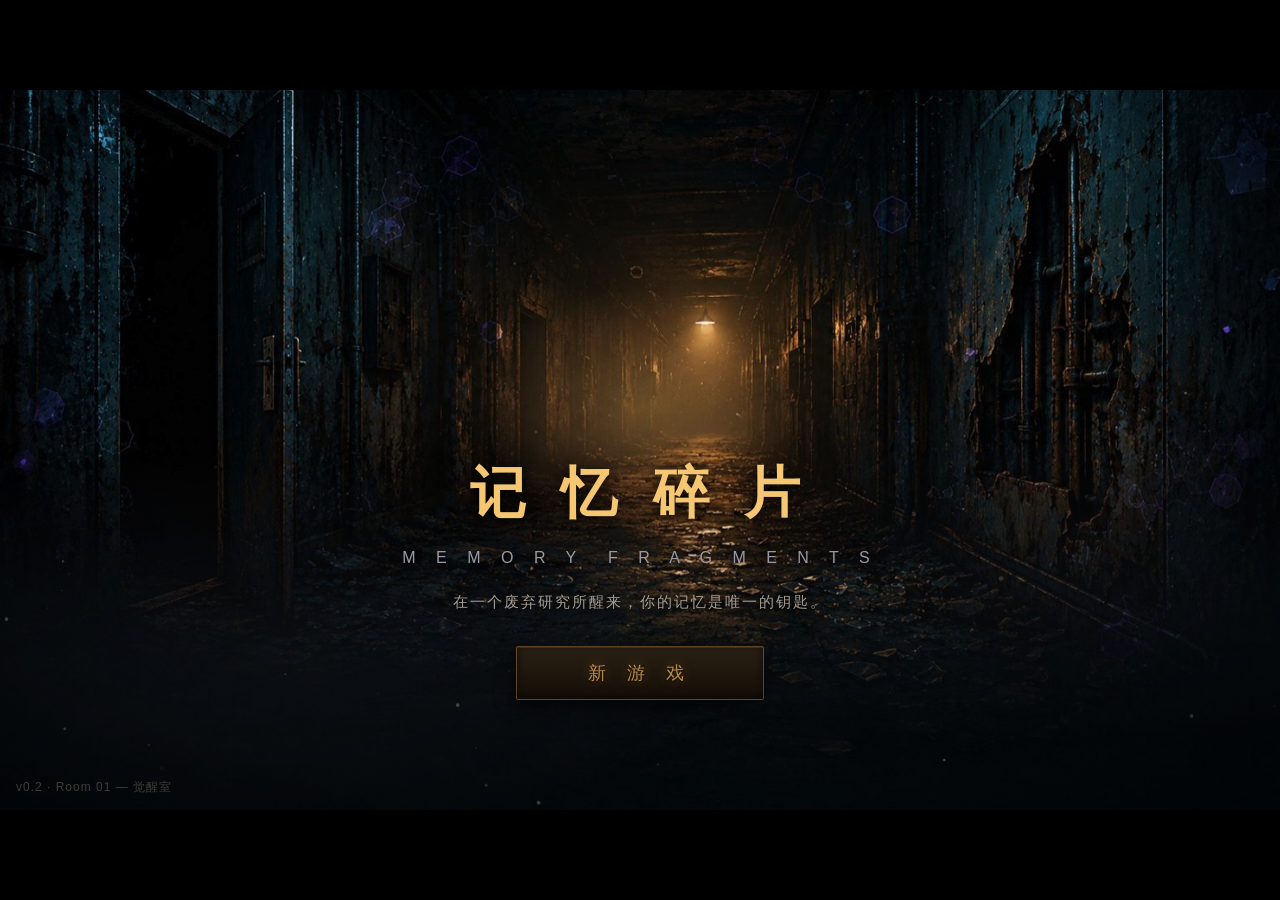
==== commit 83121e63: "更新 2026-06-30 17:41" ====
--- a/docs/index.html
+++ b/docs/index.html
@@ -26,10 +26,7 @@
         <div class="room-name">觉醒室</div>
         <div class="stat" id="clueStat">线索　0 / 4</div>
         <div class="stat" id="fragStat">碎片　0 / 5</div>
-        <div class="stat keyslot hidden" id="keySlot">
-          <svg viewBox="0 0 24 24" width="14" height="14" fill="none" stroke="currentColor" stroke-width="1.7" stroke-linecap="round" stroke-linejoin="round"><circle cx="7.5" cy="12" r="3.5"/><path d="M11 12h9M17.5 12v3.5M20 12v3"/></svg>
-          黄铜钥匙
-        </div>
+        <div class="stat keyslot hidden" id="keySlot">已持有 · 黄铜钥匙</div>
       </div>
       <div id="toast"></div>
 
@@ -109,18 +106,13 @@
     <!-- 线索图放大查看：点图放大，点一下/ESC 收回 -->
     <div id="imgZoom" class="hidden"><img id="imgZoomImg" alt=""></div>
 
-    <!-- 拿钥匙金光特写 -->
-    <div id="keyGlint" class="hidden">
-      <svg viewBox="0 0 24 24" width="120" height="120" fill="none" stroke="currentColor" stroke-width="1.4" stroke-linecap="round" stroke-linejoin="round"><circle cx="7.5" cy="12" r="3.5"/><path d="M11 12h9M17.5 12v3.5M20 12v3"/></svg>
-    </div>
-
     <!-- 开门推门过场 -->
     <div id="doorSeq" class="hidden">
       <div class="ds-void"></div>
       <div class="ds-stage">
         <div class="ds-door">
           <img id="dsDoorImg" alt="">
-          <svg class="ds-key" viewBox="0 0 24 24" width="58" height="58" fill="none" stroke="currentColor" stroke-width="1.3" stroke-linecap="round" stroke-linejoin="round"><circle cx="7.5" cy="12" r="3.5"/><path d="M11 12h9M17.5 12v3.5M20 12v3"/></svg>
+          <div class="ds-lockglow"></div>   <!-- 锁孔发亮，代替我画的钥匙 -->
         </div>
       </div>
       <div class="ds-end">
--- a/docs/style.css
+++ b/docs/style.css
@@ -141,10 +141,10 @@
   opacity:0;animation:flickerIn 2.6s .3s forwards;}
 #title .subtitle{color:#9a9aa6;font-size:16px;letter-spacing:8px;margin-top:16px;
   text-shadow:0 2px 10px #000,0 0 20px rgba(0,0,0,.9);
-  opacity:0;animation:fadeUp 1.6s 2.4s forwards;}
+  opacity:0;animation:fadeUp 1.2s 1s forwards;}
 #title .tagline{color:#a39e95;font-size:15px;margin-top:24px;letter-spacing:2px;
   text-shadow:0 2px 10px #000,0 0 16px rgba(0,0,0,.95);
-  opacity:0;animation:fadeUp 1.6s 3.0s forwards;}
+  opacity:0;animation:fadeUp 1.2s 1.5s forwards;}
 @keyframes flickerIn{
   0%{opacity:0}
   8%{opacity:.9}12%{opacity:.1}18%{opacity:.85}24%{opacity:.2}
@@ -162,7 +162,7 @@
   border:1px solid rgba(140,100,52,.6);
   box-shadow:inset 0 1px 0 rgba(200,155,90,.18),inset 0 -2px 8px rgba(0,0,0,.6),0 6px 20px rgba(0,0,0,.6);
   text-shadow:0 0 12px rgba(180,110,40,.4),0 1px 2px #000;
-  opacity:0;animation:fadeUp 1.6s 3.6s forwards, btnBreath 3.4s 5s ease-in-out infinite;}
+  opacity:0;animation:fadeUp 1s 1.9s forwards, btnBreath 3.4s 3s ease-in-out infinite;}
 .title-btn:hover{color:#ecc47e;background:linear-gradient(180deg,#3a2c17,#1c130a);
   box-shadow:inset 0 1px 0 rgba(200,155,90,.25),inset 0 -2px 8px rgba(0,0,0,.6),0 0 30px rgba(170,105,30,.55);
   transform:translateY(-1px);animation:none;opacity:1;}
@@ -374,16 +374,6 @@
 #keySlot.hidden{display:none;}
 #keySlot svg{filter:drop-shadow(0 0 4px rgba(180,120,40,.5));}
 
-/* 拿钥匙金光特写：钥匙旋亮放大，飞向左上HUD */
-#keyGlint{position:absolute;inset:0;z-index:78;display:flex;align-items:center;justify-content:center;pointer-events:none;}
-#keyGlint svg{color:#f3cd82;filter:drop-shadow(0 0 26px rgba(243,205,130,.95));
-  animation:keyGet 1.8s ease-in-out forwards;}
-@keyframes keyGet{
-  0%{opacity:0;transform:scale(.4) rotate(-25deg)}
-  18%{opacity:1;transform:scale(1.3) rotate(0deg)}
-  55%{opacity:1;transform:scale(1.05) translate(0,0)}
-  100%{opacity:0;transform:scale(.16) translate(-46vw,-31vh)}}
-
 /* ===== 开门推门过场 ===== */
 #doorSeq{position:absolute;inset:0;z-index:85;background:#000;overflow:hidden;opacity:0;transition:opacity .6s;}
 #doorSeq.show{opacity:1;}
@@ -393,11 +383,16 @@
 .ds-door{position:absolute;inset:0;transform-origin:left center;transform-style:preserve-3d;
   backface-visibility:hidden;will-change:transform;}
 #dsDoorImg{position:absolute;inset:0;width:100%;height:100%;object-fit:cover;}
-.ds-key{position:absolute;left:37.5%;top:50%;transform:translate(-50%,-50%);color:#ecc170;
-  filter:drop-shadow(0 0 12px rgba(220,160,60,.85));}
-#doorSeq.turn .ds-key{animation:keyTurn .7s ease-in-out forwards;}
-@keyframes keyTurn{to{transform:translate(-50%,-50%) rotate(92deg)}}
-#doorSeq.swing .ds-key{opacity:0;transition:opacity .35s;}
+/* 锁孔发亮（代替手画钥匙）：转动时金光脉冲，门开始摆动后熄灭 */
+.ds-lockglow{position:absolute;left:37.5%;top:55%;width:130px;height:130px;
+  transform:translate(-50%,-50%);border-radius:50%;opacity:0;pointer-events:none;
+  background:radial-gradient(circle,rgba(255,212,124,.75),rgba(240,180,90,.25) 45%,transparent 70%);}
+#doorSeq.turn .ds-lockglow{animation:lockPulse 1s ease-in-out forwards;}
+@keyframes lockPulse{
+  0%{opacity:0;transform:translate(-50%,-50%) scale(.55)}
+  45%{opacity:.95;transform:translate(-50%,-50%) scale(1)}
+  100%{opacity:.55;transform:translate(-50%,-50%) scale(1.12)}}
+#doorSeq.swing .ds-lockglow{opacity:0;transition:opacity .4s;}
 #doorSeq.swing .ds-door{animation:doorSwing 2.2s cubic-bezier(.55,.03,.3,1) forwards;}
 @keyframes doorSwing{0%{transform:rotateY(0)}100%{transform:rotateY(-110deg) translateZ(30px)}}
 .ds-end{position:absolute;inset:0;display:flex;flex-direction:column;align-items:center;justify-content:center;
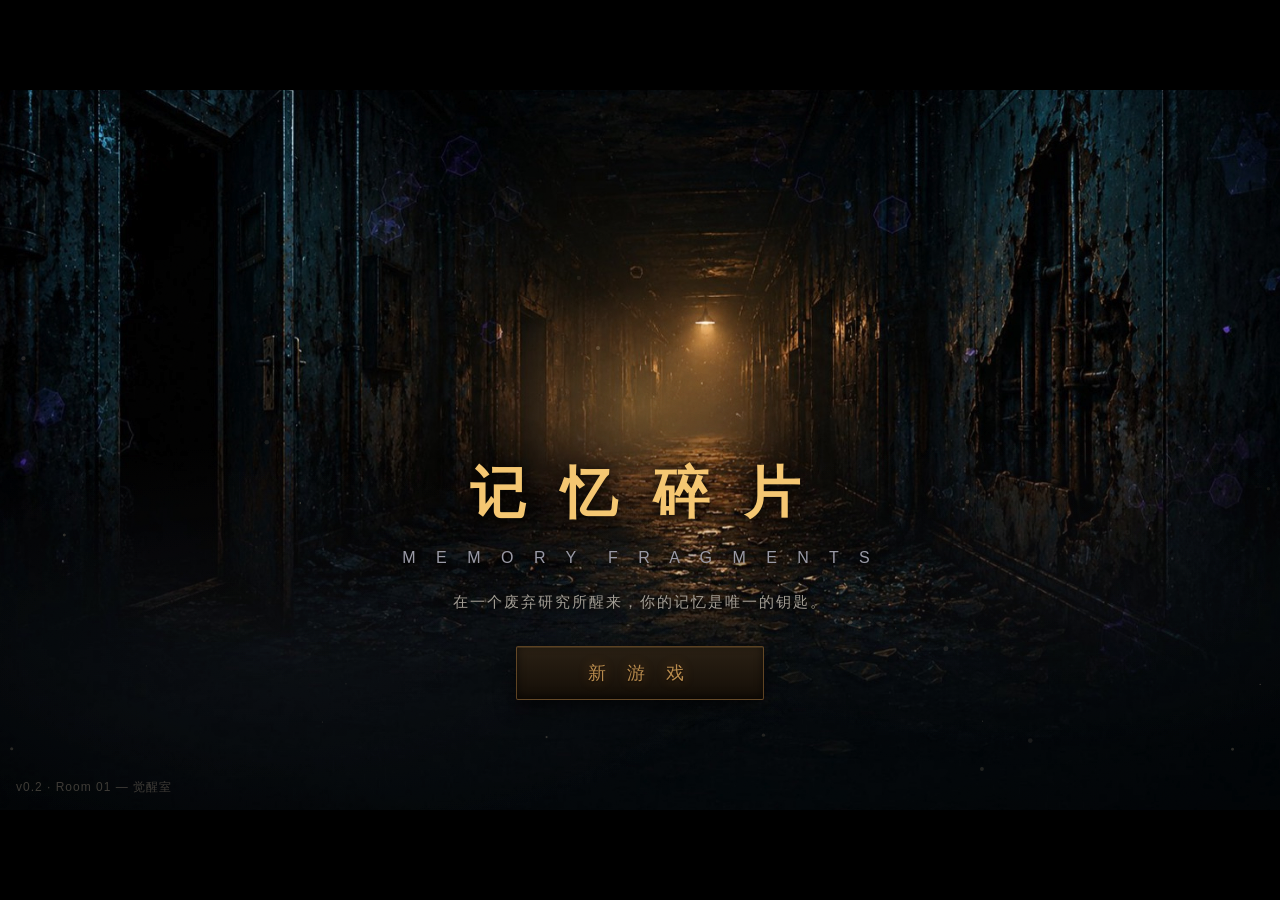
==== commit 3a58988e: "更新 2026-07-01 09:32" ====
--- a/docs/index.html
+++ b/docs/index.html
@@ -122,6 +122,26 @@
       </div>
     </div>
 
+    <!-- 出门过场：定格门开图 → 镜头推进右侧开着的门 → 收黑 → 走廊 -->
+    <div id="exitSeq" class="hidden">
+      <div id="exitBg"></div>
+      <div id="exitFade"></div>
+    </div>
+
+    <!-- 走廊中枢：第三人称背影走向亮着光的门 -->
+    <div id="corridor" class="hidden">
+      <div id="corrBg"></div>
+      <div id="corrVig"></div>
+      <div id="corrHotspots"></div>
+      <div class="hero-clip" id="hero"></div>
+      <div id="corrHint">走廊尽头一片黑。亮着光的门后，各有一个世界——走过去，推开一扇。</div>
+      <!-- 进门占位（房间未建好） -->
+      <div id="roomStub" class="hidden">
+        <p id="stubText"></p>
+        <button id="stubBack" class="ds-btn">回 到 走 廊</button>
+      </div>
+    </div>
+
     <!-- 密码键盘 -->
     <div id="keypad" class="hidden">
       <div class="keypad-panel">
--- a/docs/style.css
+++ b/docs/style.css
@@ -406,6 +406,45 @@
   border:1px solid rgba(140,100,52,.6);box-shadow:inset 0 1px 0 rgba(200,155,90,.16);transition:color .18s,box-shadow .18s;}
 .ds-btn:hover{color:#ecc47e;box-shadow:0 0 22px rgba(160,100,30,.5);}
 
+/* ===== 出门过场：定格门开图 → 镜头推进右门 → 收黑 ===== */
+#exitSeq{position:absolute;inset:0;z-index:86;background:#000;overflow:hidden;}
+#exitBg{position:absolute;inset:-2%;
+  background:url("assets/backgrounds/room01_bg_dooropen.jpg") center/cover;
+  transform-origin:82% 55%;will-change:transform;}
+#exitSeq.go #exitBg{animation:exitPush 2.8s cubic-bezier(.5,0,.65,1) forwards;}
+@keyframes exitPush{0%{transform:scale(1)}100%{transform:scale(2.95)}}
+#exitFade{position:absolute;inset:0;background:#000;opacity:0;}
+#exitSeq.go #exitFade{animation:exitBlack 2.8s ease-in forwards;}
+@keyframes exitBlack{0%,50%{opacity:0}100%{opacity:1}}
+
+/* ===== 走廊中枢 ===== */
+#corridor{position:absolute;inset:0;z-index:60;overflow:hidden;background:#000;}
+#corrBg{position:absolute;inset:0;background:url("assets/backgrounds/corridor_bg.jpg") center/cover;}
+#corrVig{position:absolute;inset:0;pointer-events:none;
+  background:radial-gradient(ellipse 82% 72% at 50% 45%,transparent 42%,rgba(0,0,0,.5) 100%);}
+/* 角色背影：品红抠出的4帧走路精灵，背景平铺循环 */
+.hero-clip{position:absolute;left:553px;top:392px;width:175px;height:300px;
+  background:url("assets/characters/walk_strip.png") 0 center / auto 300px repeat-x;
+  transform-origin:bottom center;will-change:transform,background-position;pointer-events:none;
+  filter:brightness(.6) contrast(1.05) saturate(.92) drop-shadow(0 6px 14px rgba(0,0,0,.7));
+  transition:transform 1.7s cubic-bezier(.42,0,.4,1);
+  animation:walk .8s steps(4) infinite;animation-play-state:paused;}
+#corridor.walking .hero-clip{animation-play-state:running;}
+@keyframes walk{to{background-position:-700px center;}}
+#corrHotspots{position:absolute;inset:0;}
+#corrHint{position:absolute;left:8%;right:8%;bottom:26px;text-align:center;color:#b6a487;
+  font-size:16px;letter-spacing:2px;line-height:1.7;text-shadow:0 2px 10px #000;
+  animation:hintPulse 3s ease-in-out infinite;pointer-events:none;}
+@keyframes hintPulse{0%,100%{opacity:.45}50%{opacity:.9}}
+#corridor.walking #corrHint{opacity:0;animation:none;transition:opacity .4s;}
+/* 进门占位（房间还没建）*/
+#roomStub{position:absolute;inset:0;z-index:5;display:flex;flex-direction:column;
+  align-items:center;justify-content:center;gap:24px;text-align:center;
+  background:rgba(0,0,0,.88);opacity:0;pointer-events:none;transition:opacity .8s;}
+#roomStub.show{opacity:1;pointer-events:auto;}
+#stubText{color:#c8bca2;font-size:17px;letter-spacing:2px;line-height:2.1;max-width:640px;
+  white-space:pre-line;text-shadow:0 2px 8px #000;}
+
 /* 通关闪白（旧，保留无害）*/
 #flash{position:absolute;inset:0;z-index:90;background:#fff;opacity:0;pointer-events:none;
   transition:opacity .15s;}
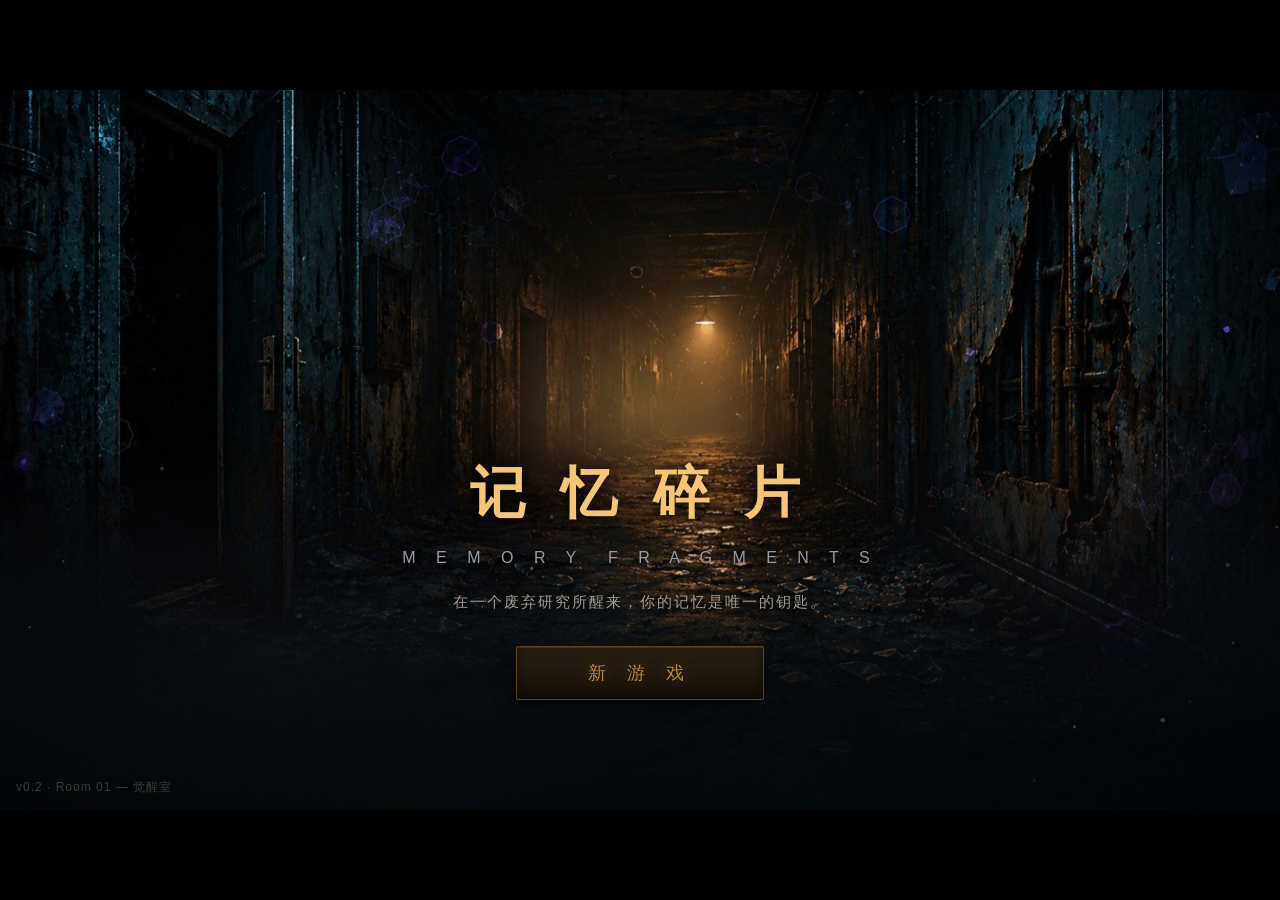
==== commit d07e3de5: "走廊改为玩家操控走动：←→/AD 走动+点门自动走，走到发光门前按E进入，头顶浮出进入提示，触屏左右按钮" ====
--- a/docs/index.html
+++ b/docs/index.html
@@ -134,7 +134,18 @@
       <div id="corrVig"></div>
       <div id="corrHotspots"></div>
       <div class="hero-clip" id="hero"></div>
+      <!-- 走到门前浮出的进入提示（跟随头顶） -->
+      <button id="doorPrompt"></button>
       <div id="corrHint">走廊尽头一片黑。亮着光的门后，各有一个世界——走过去，推开一扇。</div>
+      <!-- 触屏/无键盘：左右走动按钮 -->
+      <div id="corrCtrls">
+        <button class="corr-arrow" id="corrLeft" aria-label="向左走">
+          <svg viewBox="0 0 24 24" width="30" height="30" fill="none" stroke="currentColor" stroke-width="2" stroke-linecap="round" stroke-linejoin="round"><path d="M15 18l-6-6 6-6"/></svg>
+        </button>
+        <button class="corr-arrow" id="corrRight" aria-label="向右走">
+          <svg viewBox="0 0 24 24" width="30" height="30" fill="none" stroke="currentColor" stroke-width="2" stroke-linecap="round" stroke-linejoin="round"><path d="M9 6l6 6-6 6"/></svg>
+        </button>
+      </div>
       <!-- 进门占位（房间未建好） -->
       <div id="roomStub" class="hidden">
         <p id="stubText"></p>
--- a/docs/style.css
+++ b/docs/style.css
@@ -438,12 +438,34 @@
 @keyframes hintPulse{0%,100%{opacity:.45}50%{opacity:.9}}
 #corridor.walking #corrHint{opacity:0;animation:none;transition:opacity .4s;}
 /* 进门占位（房间还没建）*/
-#roomStub{position:absolute;inset:0;z-index:5;display:flex;flex-direction:column;
+#roomStub{position:absolute;inset:0;z-index:12;display:flex;flex-direction:column;
   align-items:center;justify-content:center;gap:24px;text-align:center;
   background:rgba(0,0,0,.88);opacity:0;pointer-events:none;transition:opacity .8s;}
 #roomStub.show{opacity:1;pointer-events:auto;}
 #stubText{color:#c8bca2;font-size:17px;letter-spacing:2px;line-height:2.1;max-width:640px;
   white-space:pre-line;text-shadow:0 2px 8px #000;}
+/* 走到门前浮出的「按 E 进入」提示（跟随头顶）*/
+#doorPrompt{position:absolute;transform:translate(-50%,-100%);z-index:8;
+  padding:7px 15px;border:1px solid rgba(210,180,120,.5);border-radius:22px;
+  background:rgba(18,14,9,.82);color:#e8d9b6;font-size:14px;letter-spacing:2px;white-space:nowrap;
+  box-shadow:0 4px 18px rgba(0,0,0,.6),0 0 22px rgba(230,180,90,.15);cursor:pointer;
+  opacity:0;pointer-events:none;transition:opacity .22s ease;
+  animation:promptFloat 1.8s ease-in-out infinite;}
+#doorPrompt.show{opacity:1;pointer-events:auto;}
+#doorPrompt::after{content:"";position:absolute;left:50%;bottom:-6px;width:10px;height:10px;
+  transform:translateX(-50%) rotate(45deg);background:rgba(18,14,9,.82);
+  border-right:1px solid rgba(210,180,120,.5);border-bottom:1px solid rgba(210,180,120,.5);}
+@keyframes promptFloat{0%,100%{margin-top:0}50%{margin-top:-5px}}
+/* 触屏 / 无键盘：左右走动按钮 */
+#corrCtrls{position:absolute;left:0;right:0;bottom:70px;z-index:7;display:flex;
+  justify-content:space-between;padding:0 40px;pointer-events:none;}
+.corr-arrow{pointer-events:auto;width:64px;height:64px;border-radius:50%;
+  border:1px solid rgba(200,180,140,.28);background:rgba(20,16,10,.42);color:#cdbb95;
+  display:flex;align-items:center;justify-content:center;cursor:pointer;
+  backdrop-filter:blur(2px);-webkit-backdrop-filter:blur(2px);
+  transition:background .15s,transform .1s,opacity .3s;opacity:.5;touch-action:none;user-select:none;}
+.corr-arrow:hover{opacity:.85;}
+.corr-arrow:active{background:rgba(230,180,90,.28);transform:scale(.92);opacity:1;}
 
 /* 通关闪白（旧，保留无害）*/
 #flash{position:absolute;inset:0;z-index:90;background:#fff;opacity:0;pointer-events:none;
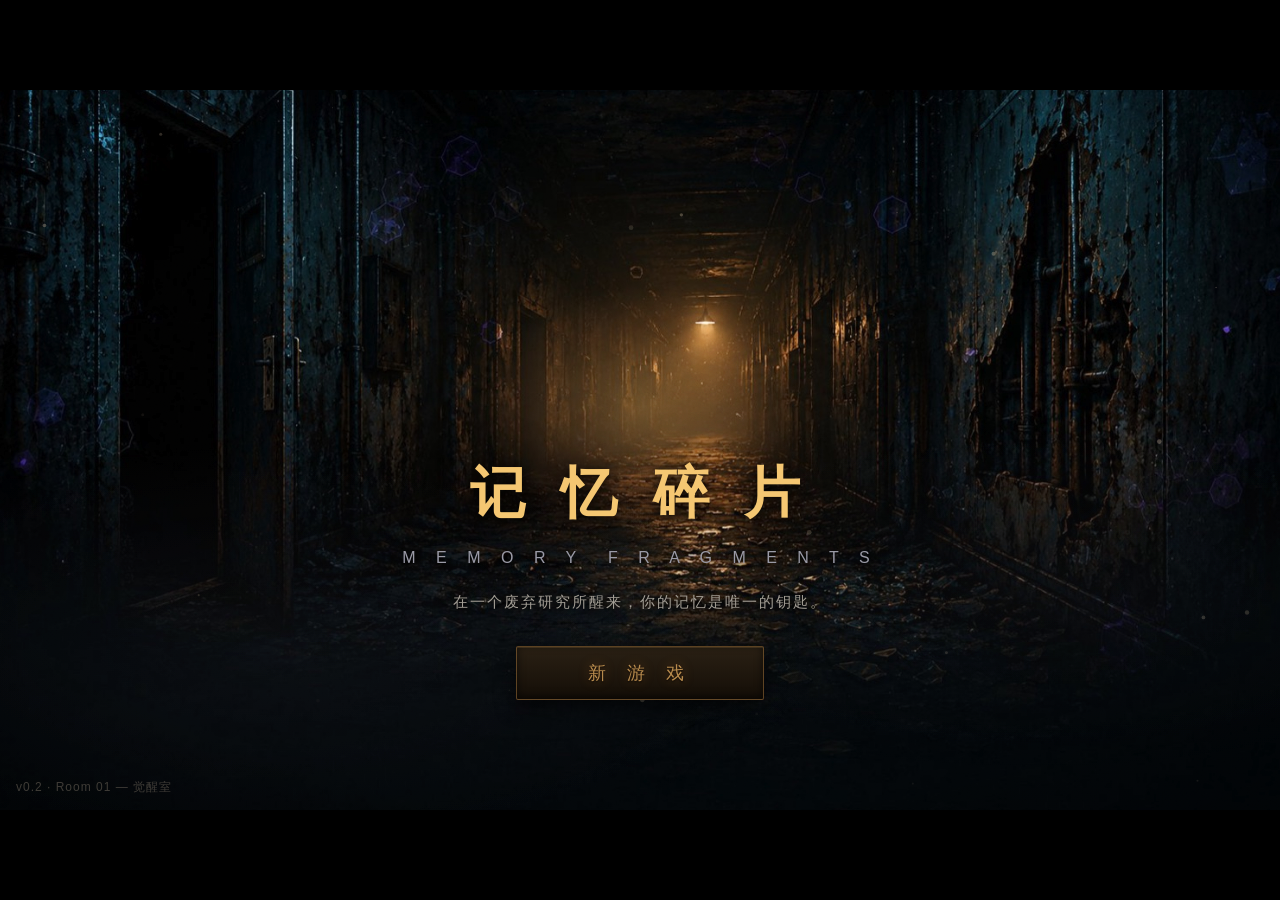
==== commit 48fb36f7: "走廊真实感：人物焊进场景光——脚下接触阴影(不再悬浮)+按位置重打光(中央被灯照亮/贴墙成剪影)+湿地面倒影" ====
--- a/docs/index.html
+++ b/docs/index.html
@@ -133,6 +133,8 @@
       <div id="corrBg"></div>
       <div id="corrVig"></div>
       <div id="corrHotspots"></div>
+      <div class="hero-reflect" id="heroReflect"></div>   <!-- 湿地面倒影 -->
+      <div id="heroShadow"></div>                         <!-- 脚下接触阴影 -->
       <div class="hero-clip" id="hero"></div>
       <!-- 走到门前浮出的进入提示（跟随头顶） -->
       <button id="doorPrompt"></button>
--- a/docs/style.css
+++ b/docs/style.css
@@ -432,6 +432,19 @@
 #corridor.walking .hero-clip{animation-play-state:running;}
 @keyframes walk{to{background-position:-700px center;}}
 #corrHotspots{position:absolute;inset:0;}
+/* 脚下接触阴影：把人踩到地上（JS 每帧定位/缩放）*/
+#heroShadow{position:absolute;left:0;top:0;width:175px;height:60px;pointer-events:none;z-index:1;
+  background:radial-gradient(ellipse 50% 50% at 50% 50%,rgba(0,0,0,.6) 0%,rgba(0,0,0,.28) 45%,transparent 72%);
+  filter:blur(3px);will-change:left,top,width,height,opacity;}
+/* 湿地面倒影：背影精灵竖直翻转 + 向下淡出 + 模糊（与本体同步走路动画）*/
+.hero-reflect{position:absolute;left:553px;top:392px;width:175px;height:300px;z-index:1;
+  background:url("assets/characters/walk_strip.png") 0 center/auto 300px repeat-x;
+  transform-origin:bottom center;pointer-events:none;opacity:.14;
+  filter:brightness(.3) blur(1.4px) saturate(.6);will-change:transform;
+  -webkit-mask-image:linear-gradient(to top,transparent 12%,rgba(0,0,0,.85) 62%);
+          mask-image:linear-gradient(to top,transparent 12%,rgba(0,0,0,.85) 62%);
+  animation:walk .8s steps(4) infinite;animation-play-state:paused;}
+#corridor.walking .hero-reflect{animation-play-state:running;}
 #corrHint{position:absolute;left:8%;right:8%;bottom:26px;text-align:center;color:#b6a487;
   font-size:16px;letter-spacing:2px;line-height:1.7;text-shadow:0 2px 10px #000;
   animation:hintPulse 3s ease-in-out infinite;pointer-events:none;}
